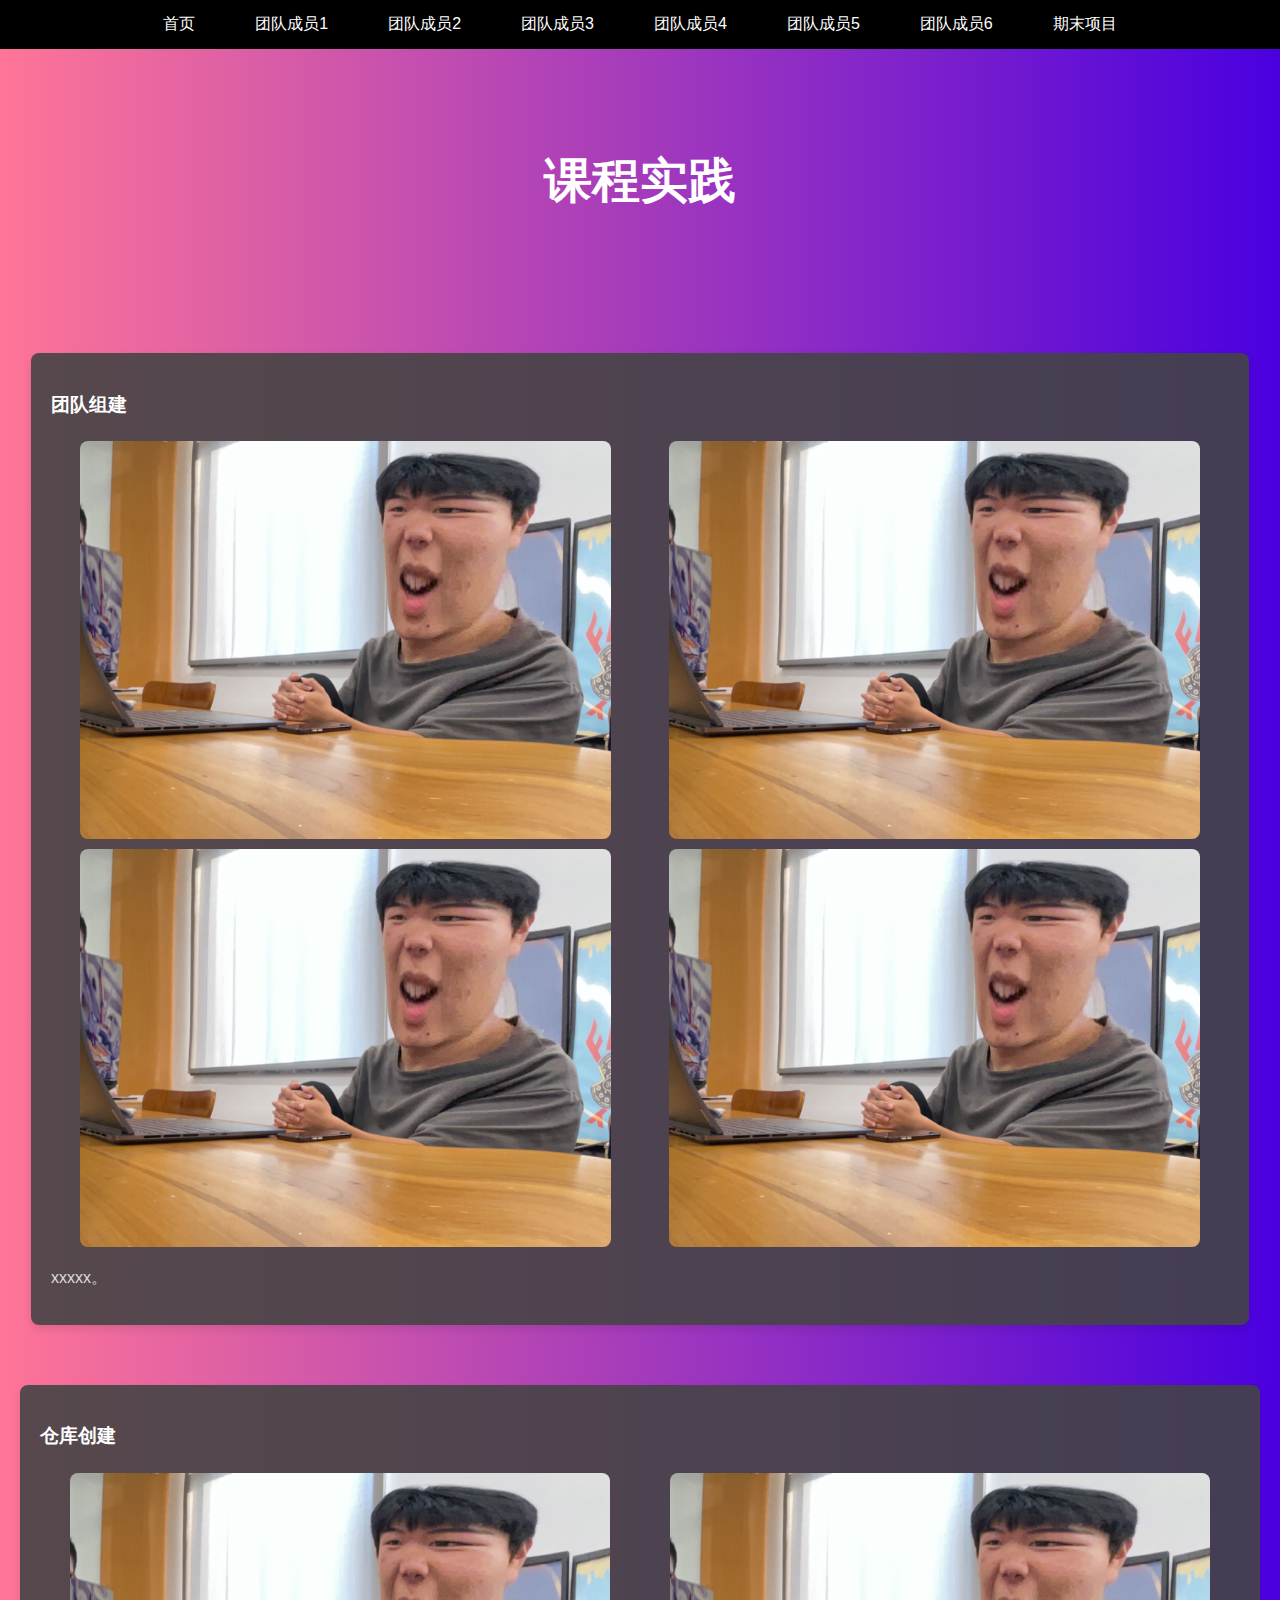
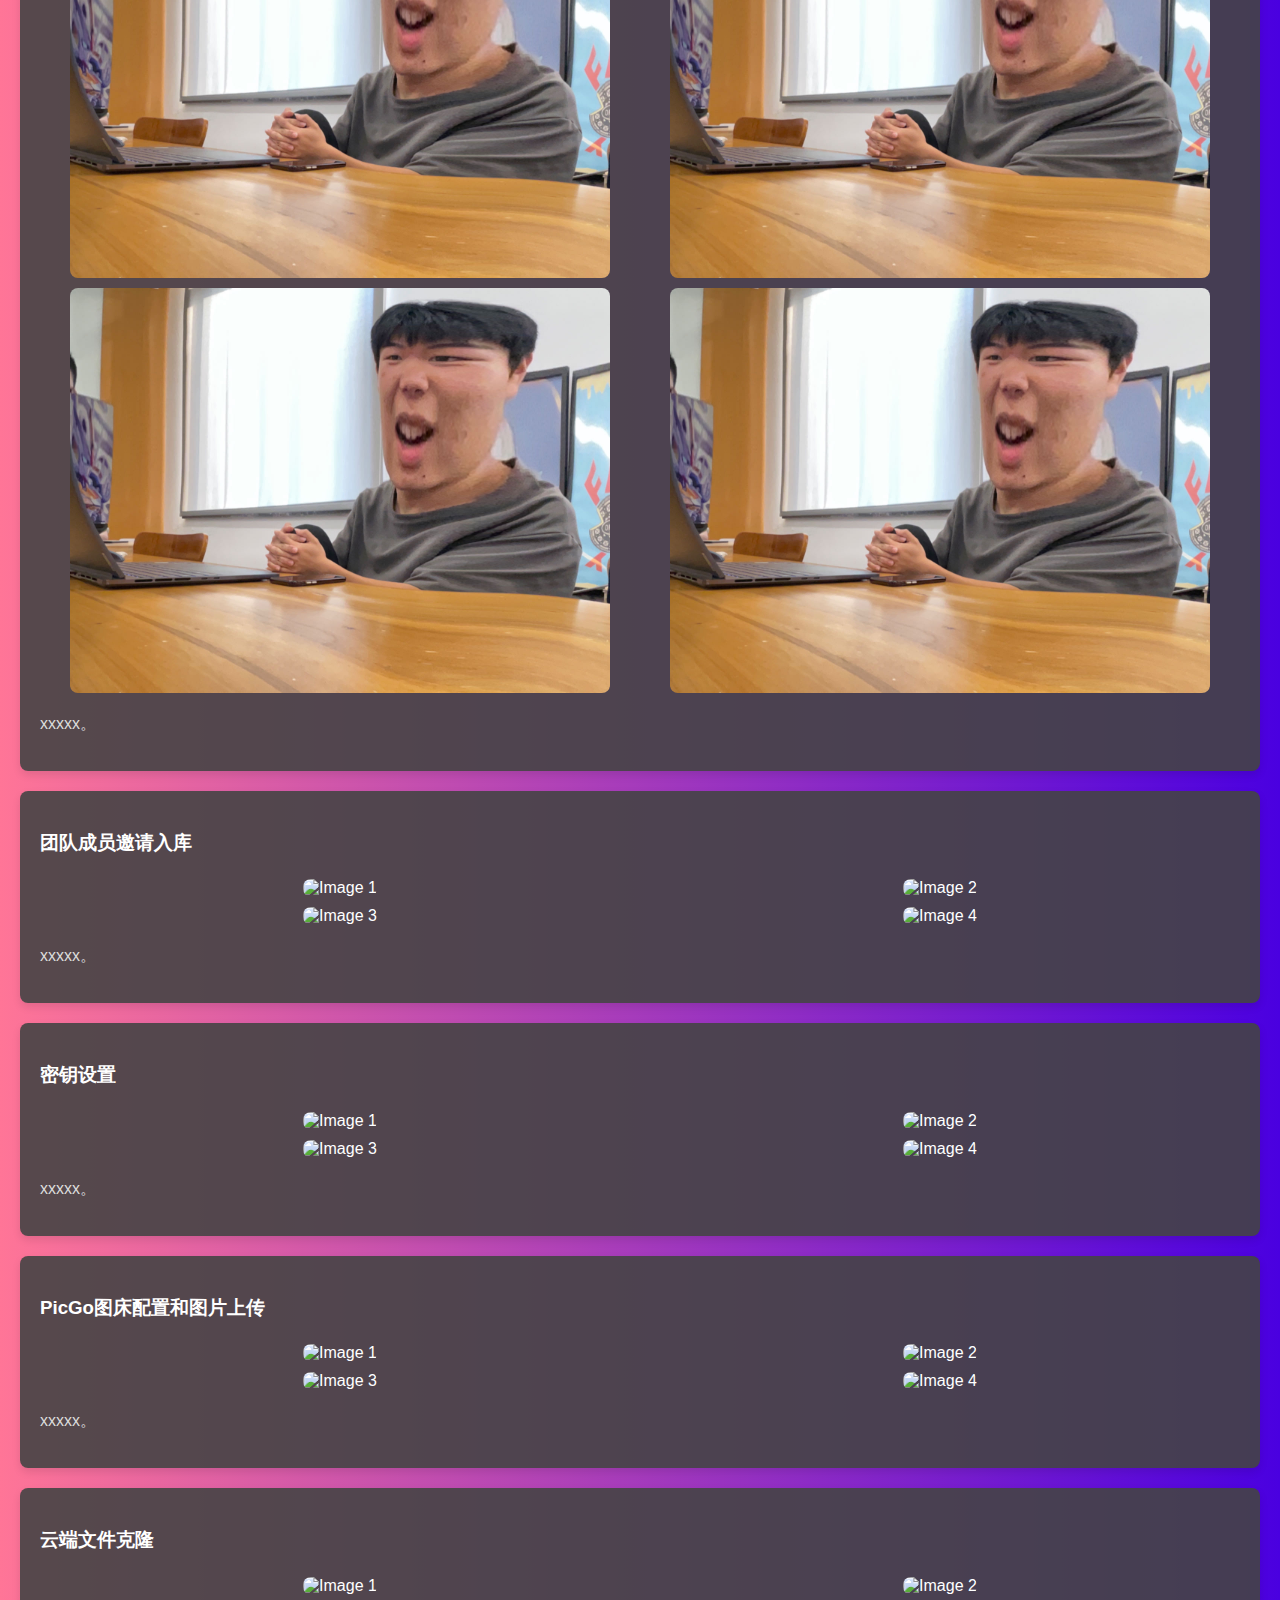
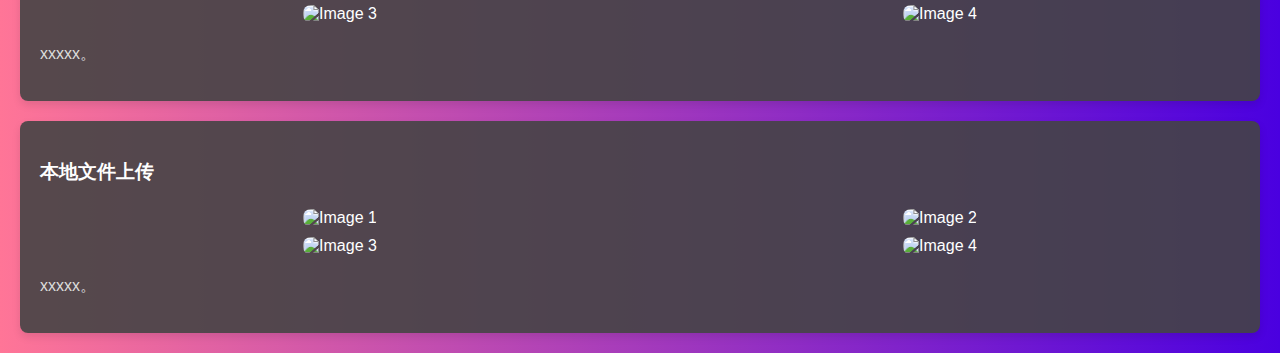
==== index.html @ 100a986e "Update index.html" ====
<!DOCTYPE html>
<html lang="zh">
<head>
<meta charset="UTF-8">
<meta name="viewport" content="width=device-width, initial-scale=1.0">
<title>课程实践 - BSST团队网站</title>
<style>
    body {
        margin: 0;
        font-family: 'Arial', sans-serif;
        background: linear-gradient(to right, #ff7597, #4a00e0);
        color: #fff;
    }

    .navbar {
        display: flex;
        justify-content: center;
        align-items: center;
        background-color: #000;
        overflow: hidden;
    }

    .navbar a {
        display: block;
        color: #fff;
        text-align: center;
        padding: 14px 30px;
        text-decoration: none;
        transition: background 0.3s, color 0.3s;
    }

    .navbar a:hover {
        background-color: #555;
    }

    .main-title {
        text-align: center;
        font-size: 3em;
        font-weight: bold;
        padding: 20px 0;
        margin-top: 80px;
    }

    .content {
        padding: 20px;
        padding-top: 100px;
    }

    .section {
        background-color: rgba(68, 68, 68, 0.9);
        margin: 20px auto;
        padding: 20px;
        border-radius: 8px;
        width: 95%;
        max-width: 1200px;
        box-shadow: 0 4px 8px rgba(0, 0, 0, 0.1);
    }

    .section h3 {
        color: #fff;
    }

    .section p {
        color: #ddd;
    }

    .image-row {
        display: flex;
        justify-content: space-around;
        align-items: flex-start; /* Align images to the top of their container */
        flex-wrap: wrap;
    }

    .image-row img {
        width: auto;
        max-width: 45%;
        height: auto;
        margin-top: 5px; /* Adjust top margin to align images vertically */
        margin-bottom: 5px; /* Adjust bottom margin to align images vertically */
        border-radius: 8px;
    }
</style>
</head>
<body>

<div class="navbar">
  <a href="index.html">首页</a>
  <a href="member1.html">团队成员1</a>
  <a href="member2.html">团队成员2</a>
  <a href="member3.html">团队成员3</a>
  <a href="member4.html">团队成员4</a>
  <a href="member5.html">团队成员5</a>
  <a href="member6.html">团队成员6</a>
  <a href="finalProject.html">期末项目</a>
</div>

<div class="main-title">课程实践</div>

<div class="content">
     <!-- Section 1 -->
     <div class="section">
        <h3>团队组建</h3>
        <div class="image-row">
            <img src="image/6613744319c55177902ddc1e0375322.jpg" alt="Image 1">
            <img src="image/6613744319c55177902ddc1e0375322.jpg" alt="Image 2">
        </div>
        <div class="image-row">
            <img src="image/6613744319c55177902ddc1e0375322.jpg" alt="Image 3">
            <img src="image/6613744319c55177902ddc1e0375322.jpg" alt="Image 4">
        </div>
        <p>xxxxx。</p>
    </div>
<!-- Repeat similar structure for other sections -->
</div>

     <!-- Section 2 -->
     <div class="section">
        <h3>仓库创建</h3>
        <div class="image-row">
            <img src="image/6613744319c55177902ddc1e0375322.jpg" alt="Image 1">
            <img src="image/6613744319c55177902ddc1e0375322.jpg" alt="Image 2">
        </div>
        <div class="image-row">
            <img src="image/6613744319c55177902ddc1e0375322.jpg" alt="Image 3">
            <img src="image/6613744319c55177902ddc1e0375322.jpg" alt="Image 4">
        </div>
        <p>xxxxx。</p>
    </div>
    <!-- Repeat similar structure for other sections -->
    </div>

     <!-- Section 3 -->
     <div class="section">
        <h3>团队成员邀请入库</h3>
        <div class="image-row">
            <img src="img/87597ebebbc09ba1e4bad06ac5059c5.png" alt="Image 1">
            <img src="img/80e1417911de6636e4ae96bb627ac75.png" alt="Image 2">
        </div>
        <div class="image-row">
            <img src="img/3ae6929004455ca834f9455413f6040.png" alt="Image 3">
            <img src="path-to-your-image4.jpg" alt="Image 4">
        </div>
        <p>xxxxx。</p>
    </div>
    <!-- Repeat similar structure for other sections -->
    </div>
         <!-- Section 4 -->
<div class="section">
    <h3>密钥设置</h3>
    <div class="image-row">
        <img src="img/87597ebebbc09ba1e4bad06ac5059c5.png" alt="Image 1">
        <img src="img/80e1417911de6636e4ae96bb627ac75.png" alt="Image 2">
    </div>
    <div class="image-row">
        <img src="img/3ae6929004455ca834f9455413f6040.png" alt="Image 3">
        <img src="path-to-your-image4.jpg" alt="Image 4">
    </div>
    <p>xxxxx。</p>
</div>
<!-- Repeat similar structure for other sections -->
</div>

     <!-- Section 5 -->
     <div class="section">
        <h3>PicGo图床配置和图片上传</h3>
        <div class="image-row">
            <img src="img/87597ebebbc09ba1e4bad06ac5059c5.png" alt="Image 1">
            <img src="img/80e1417911de6636e4ae96bb627ac75.png" alt="Image 2">
        </div>
        <div class="image-row">
            <img src="img/3ae6929004455ca834f9455413f6040.png" alt="Image 3">
            <img src="path-to-your-image4.jpg" alt="Image 4">
        </div>
        <p>xxxxx。</p>
    </div>
    <!-- Repeat similar structure for other sections -->
    </div>

         <!-- Section 6 -->
<div class="section">
    <h3>云端文件克隆</h3>
    <div class="image-row">
        <img src="img/87597ebebbc09ba1e4bad06ac5059c5.png" alt="Image 1">
        <img src="img/80e1417911de6636e4ae96bb627ac75.png" alt="Image 2">
    </div>
    <div class="image-row">
        <img src="img/3ae6929004455ca834f9455413f6040.png" alt="Image 3">
        <img src="path-to-your-image4.jpg" alt="Image 4">
    </div>
    <p>xxxxx。</p>
</div>
<!-- Repeat similar structure for other sections -->
</div>

     <!-- Section 7 -->
     <div class="section">
        <h3>本地文件上传</h3>
        <div class="image-row">
            <img src="img/87597ebebbc09ba1e4bad06ac5059c5.png" alt="Image 1">
            <img src="img/80e1417911de6636e4ae96bb627ac75.png" alt="Image 2">
        </div>
        <div class="image-row">
            <img src="img/3ae6929004455ca834f9455413f6040.png" alt="Image 3">
            <img src="path-to-your-image4.jpg" alt="Image 4">
        </div>
        <p>xxxxx。</p>
    </div>
    <!-- Repeat similar structure for other sections -->
    </div>
</body>
</html>
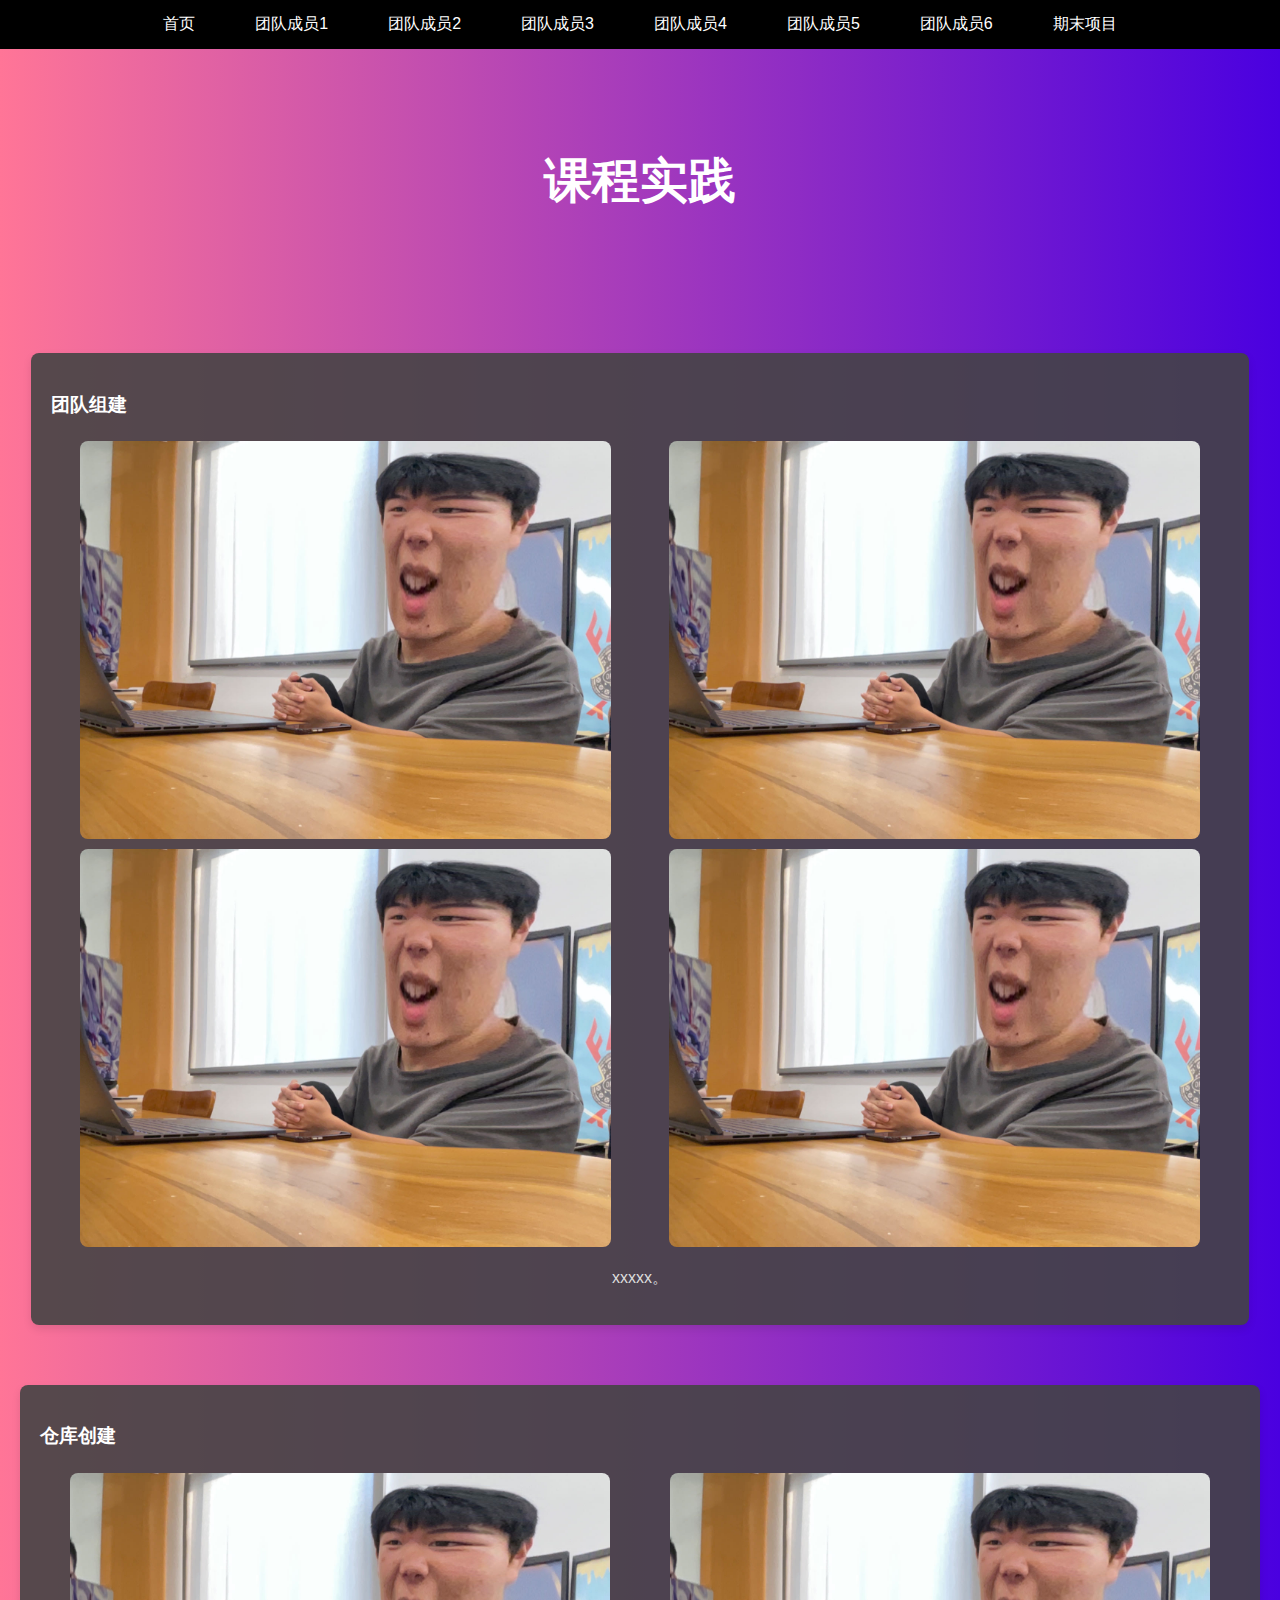
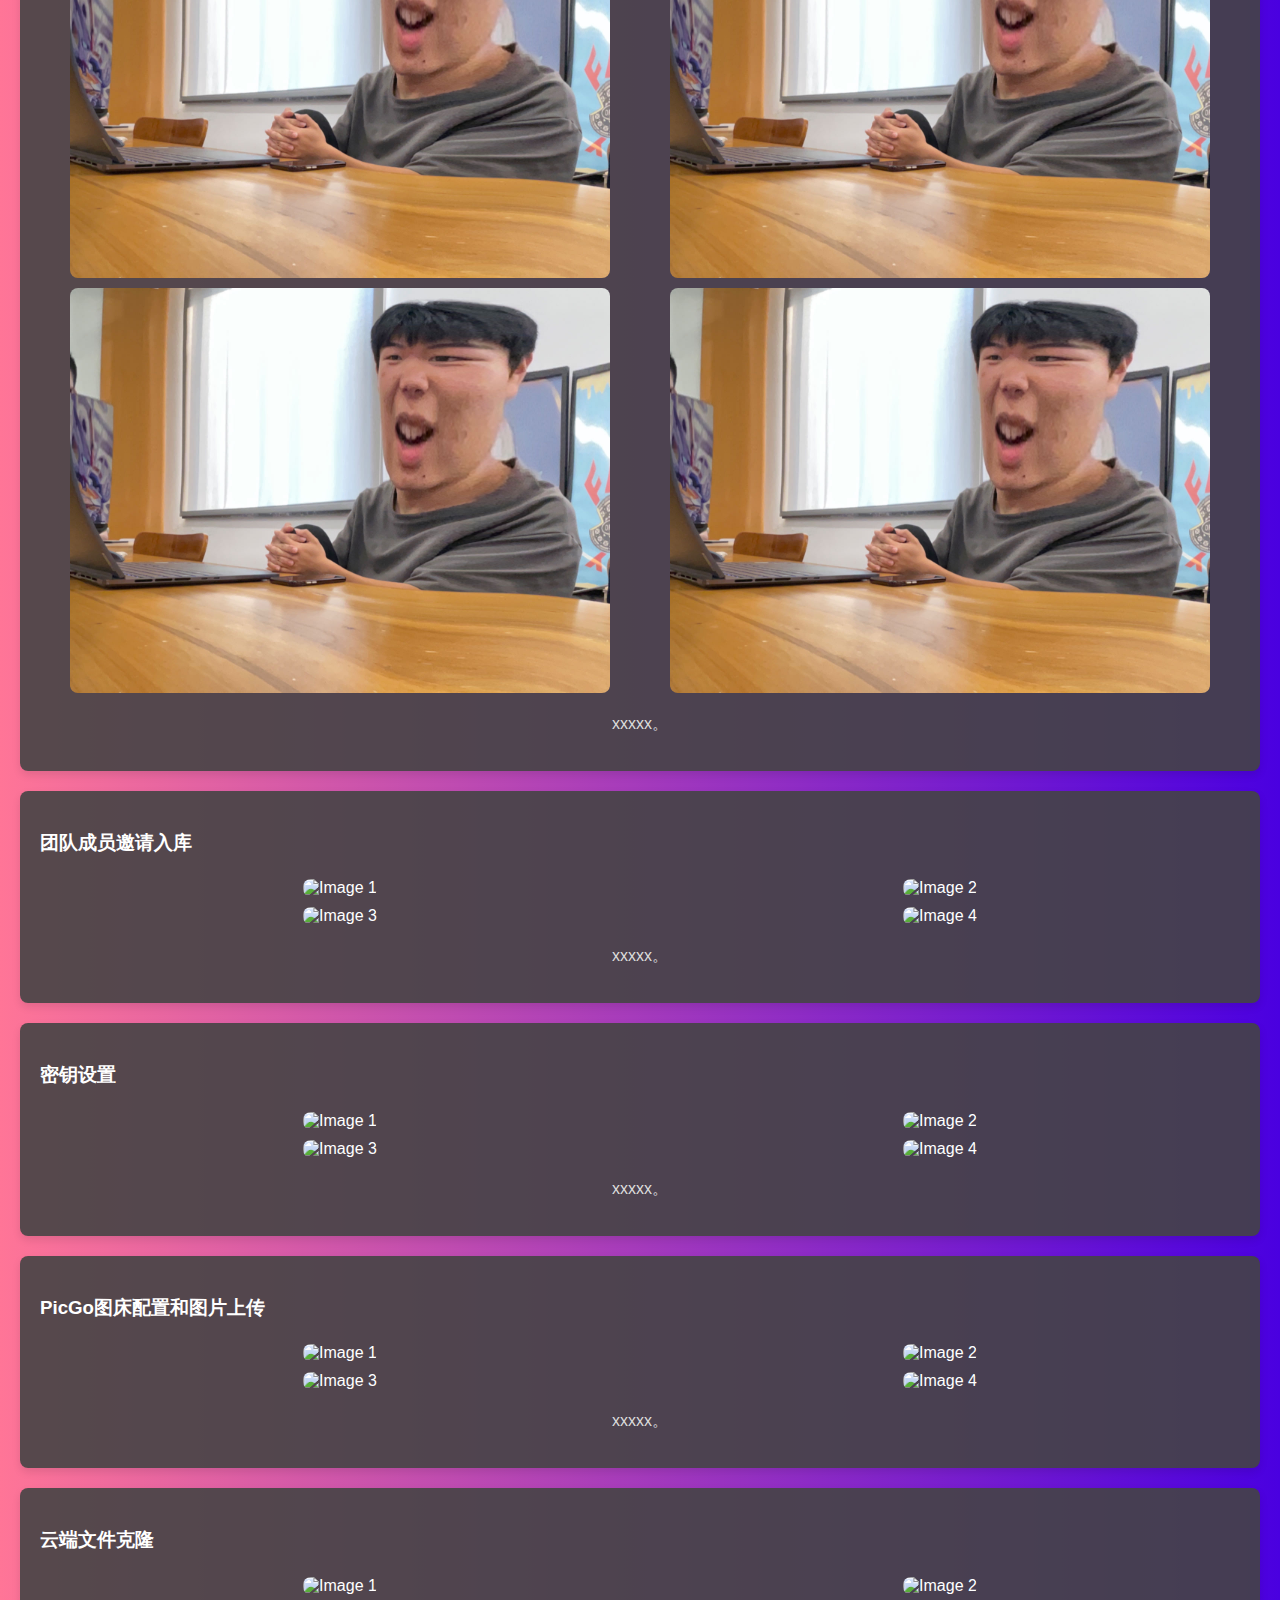
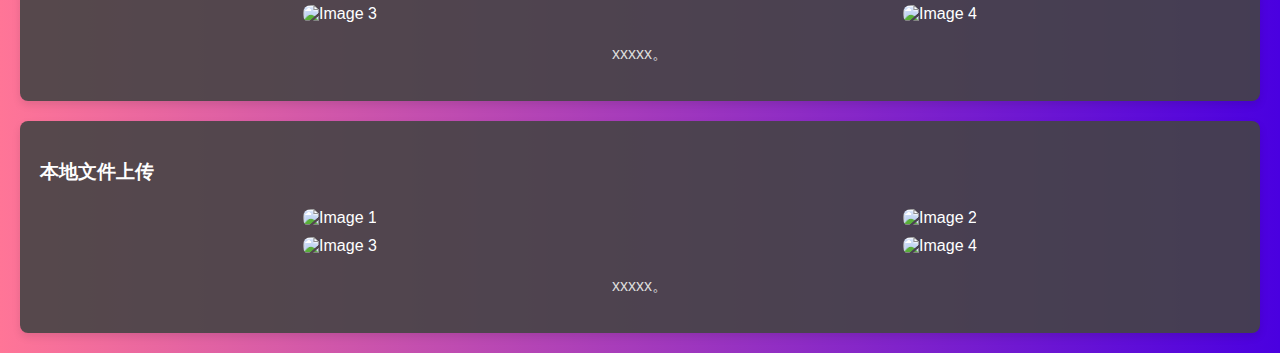
==== commit 56d29f27: "Update index.html" ====
--- a/index.html
+++ b/index.html
@@ -62,7 +62,9 @@
 
     .section p {
         color: #ddd;
-    }
+        text-align: center; /* Aligns the text to the center */
+    }
+
 
     .image-row {
         display: flex;
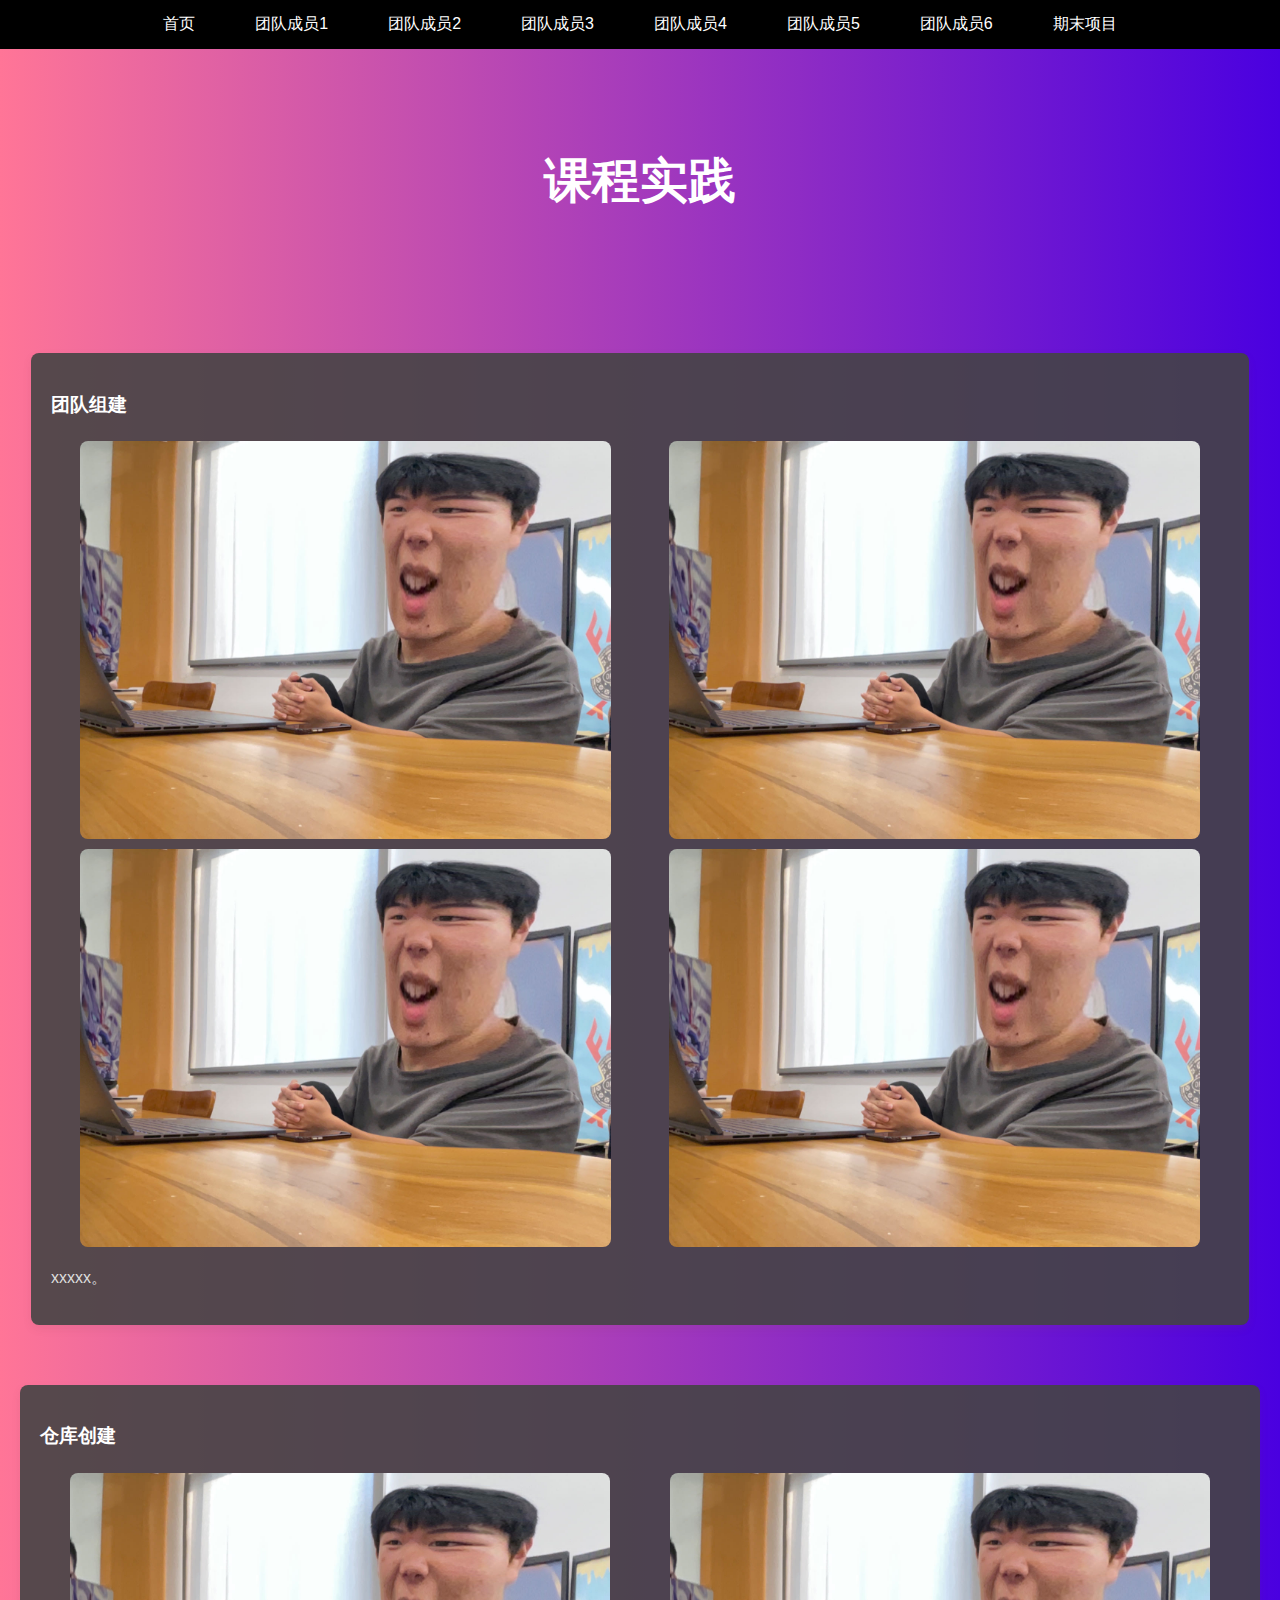
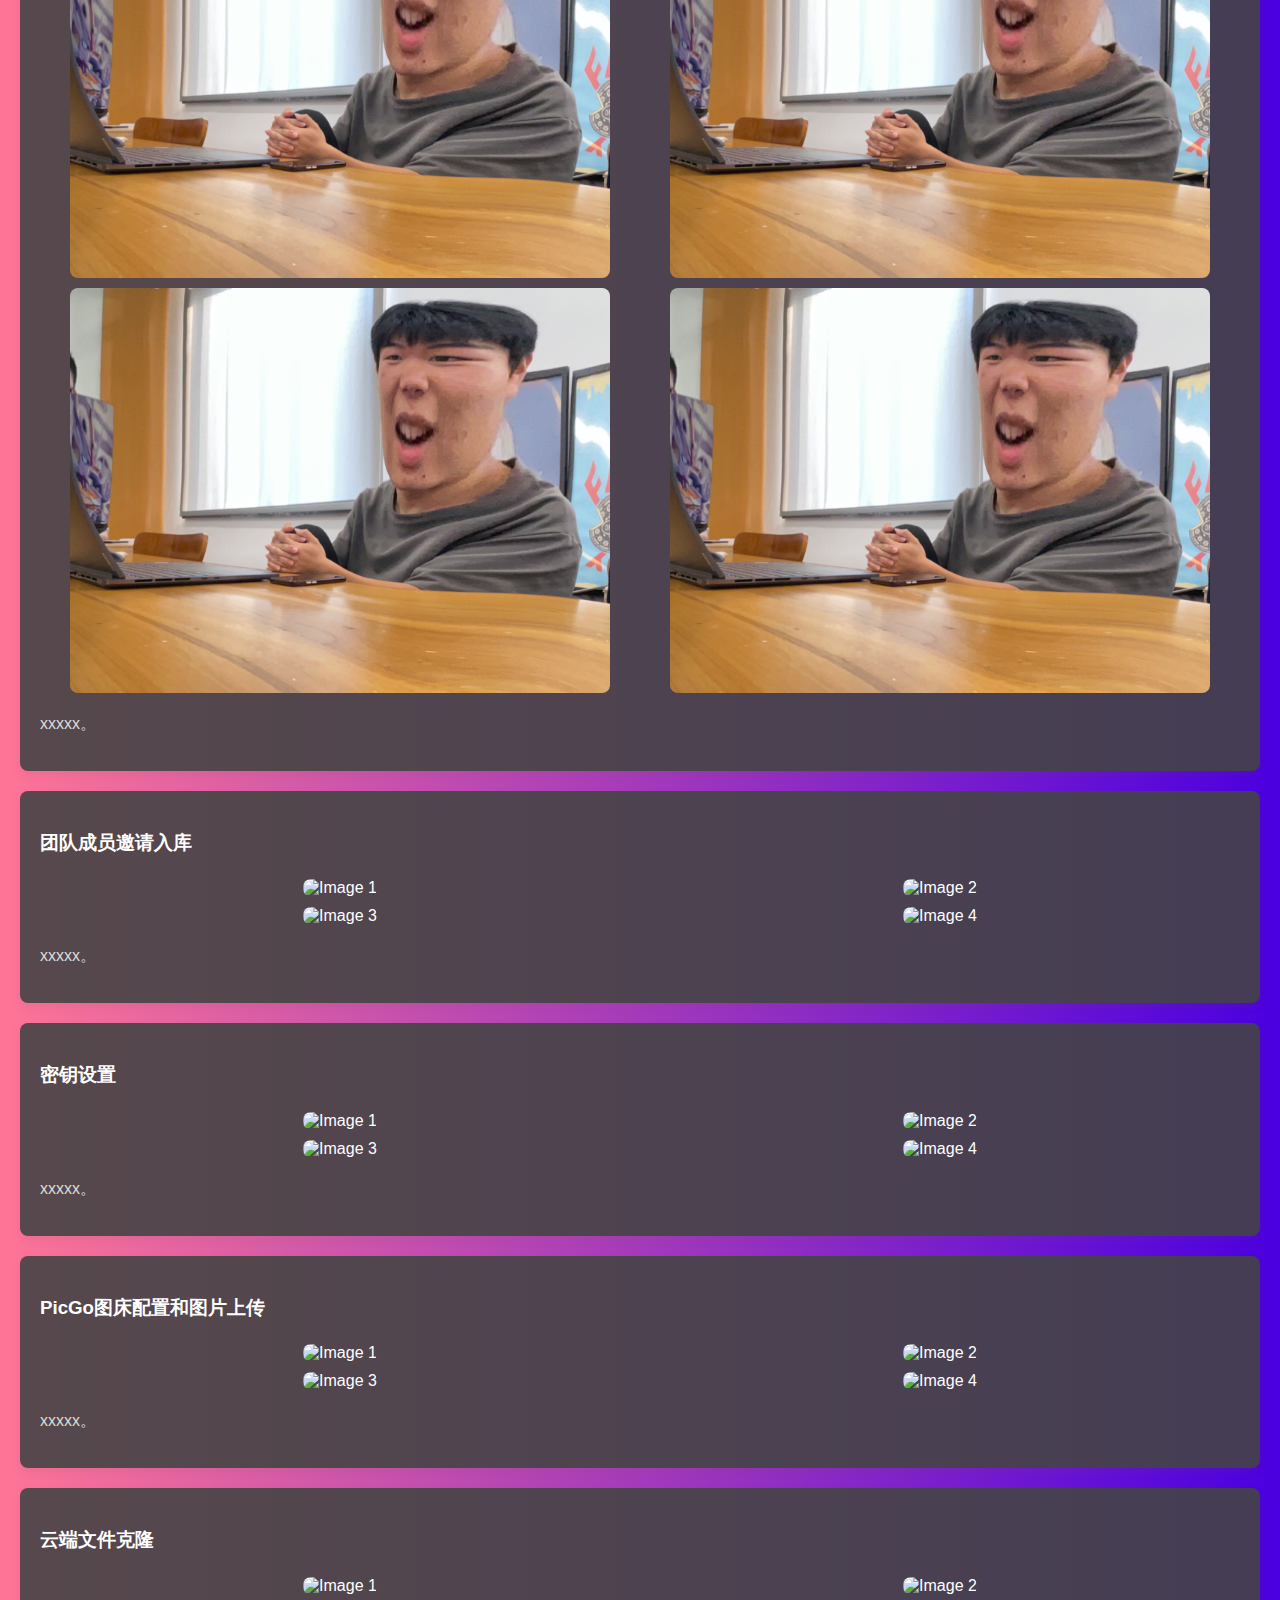
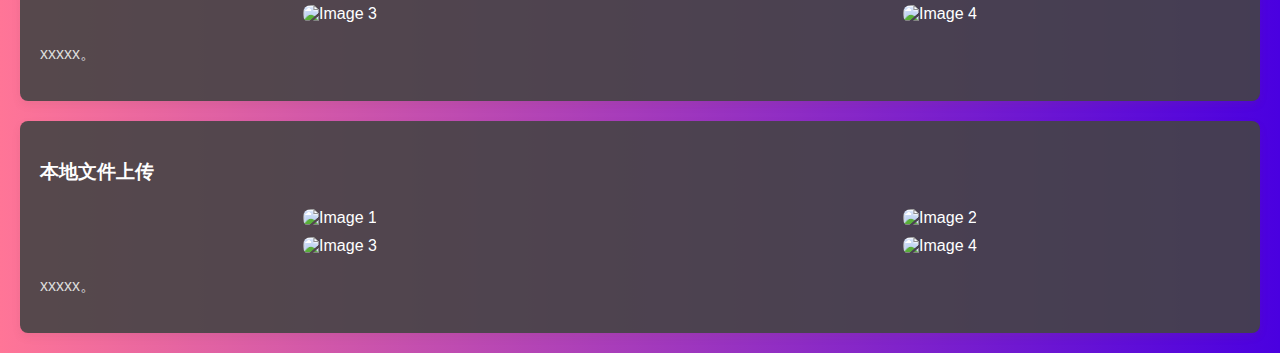
==== commit 59f2e6a5: "Update index.html" ====
--- a/index.html
+++ b/index.html
@@ -53,16 +53,16 @@
         border-radius: 8px;
         width: 95%;
         max-width: 1200px;
-        box-shadow: 0 4px 8px rgba(0, 0, 0, 0.1);
+        box-shadow: 0 4px 8px rgba(129, 65, 65, 0.1);
     }
 
     .section h3 {
         color: #fff;
     }
 
-    .section p {
+  .section p {
         color: #ddd;
-        text-align: center; /* Aligns the text to the center */
+        text-align: left; /* Aligns the text to the center */
     }
 
 
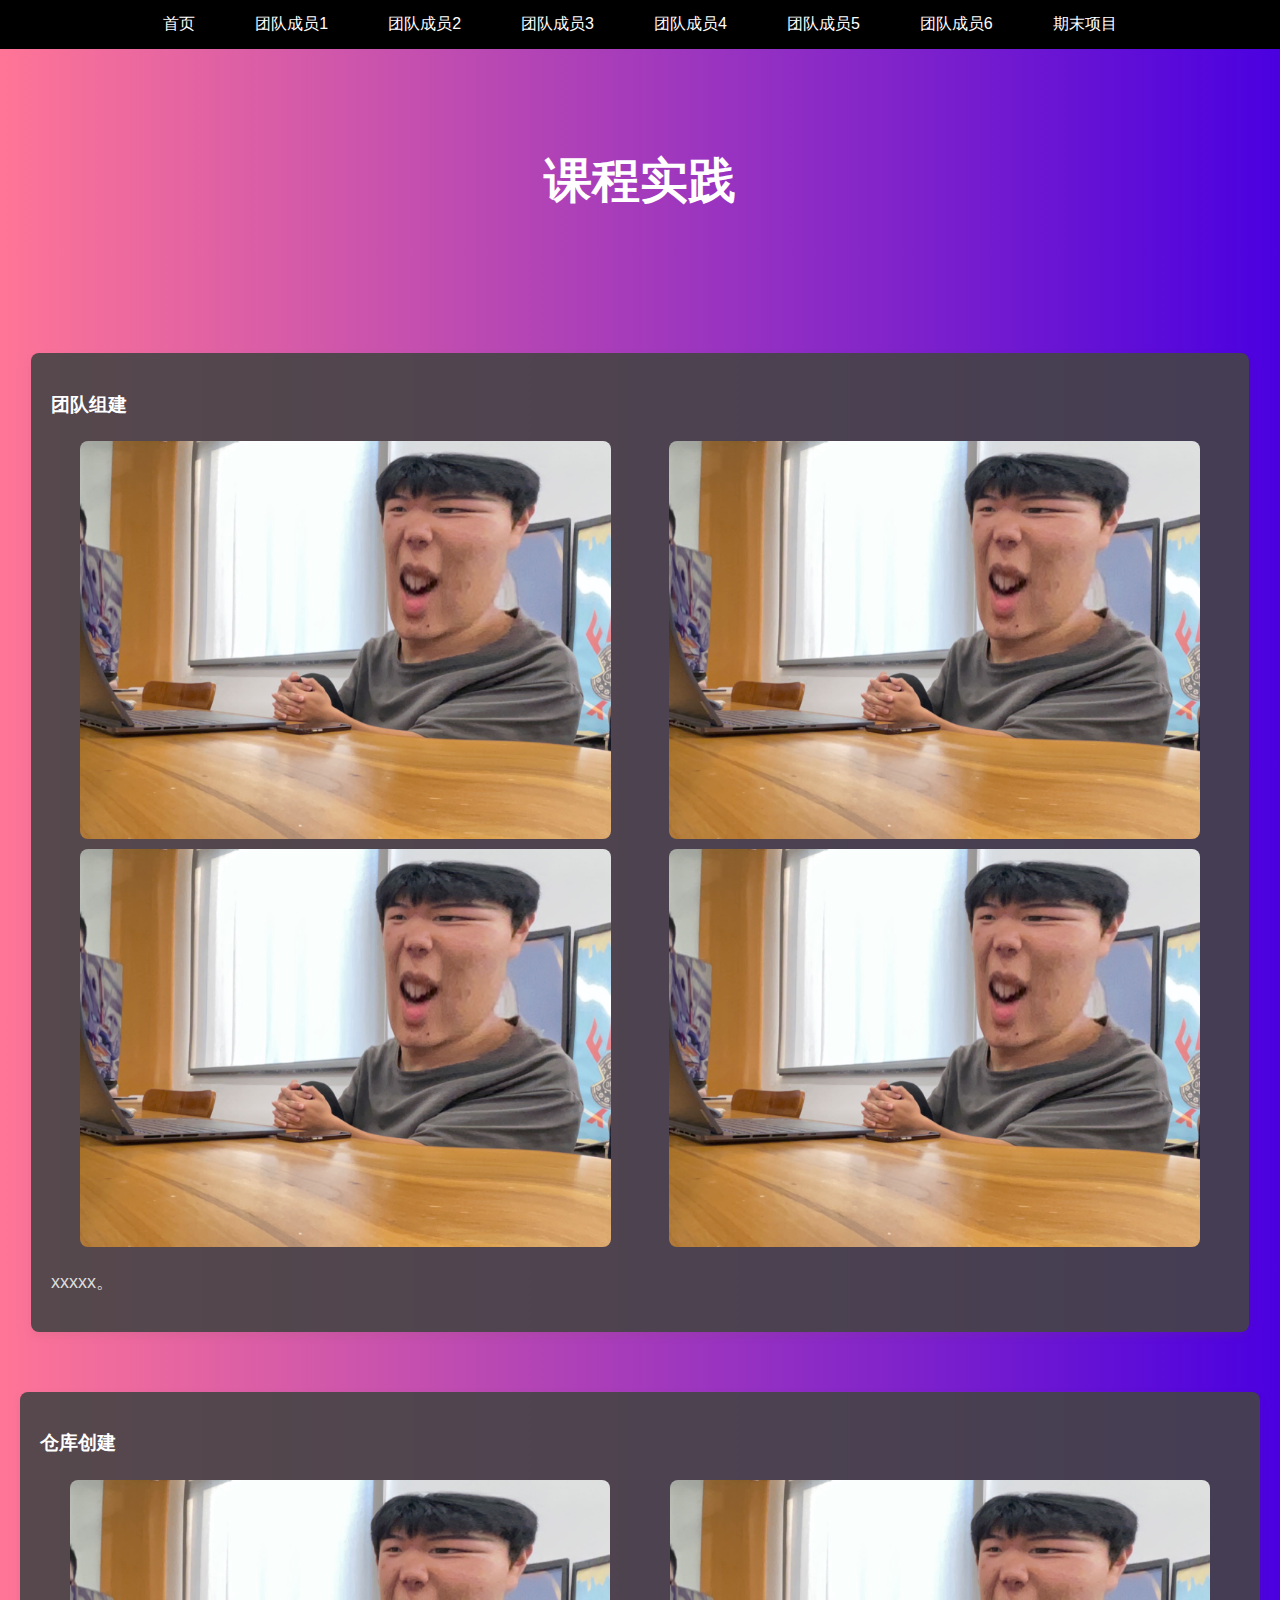
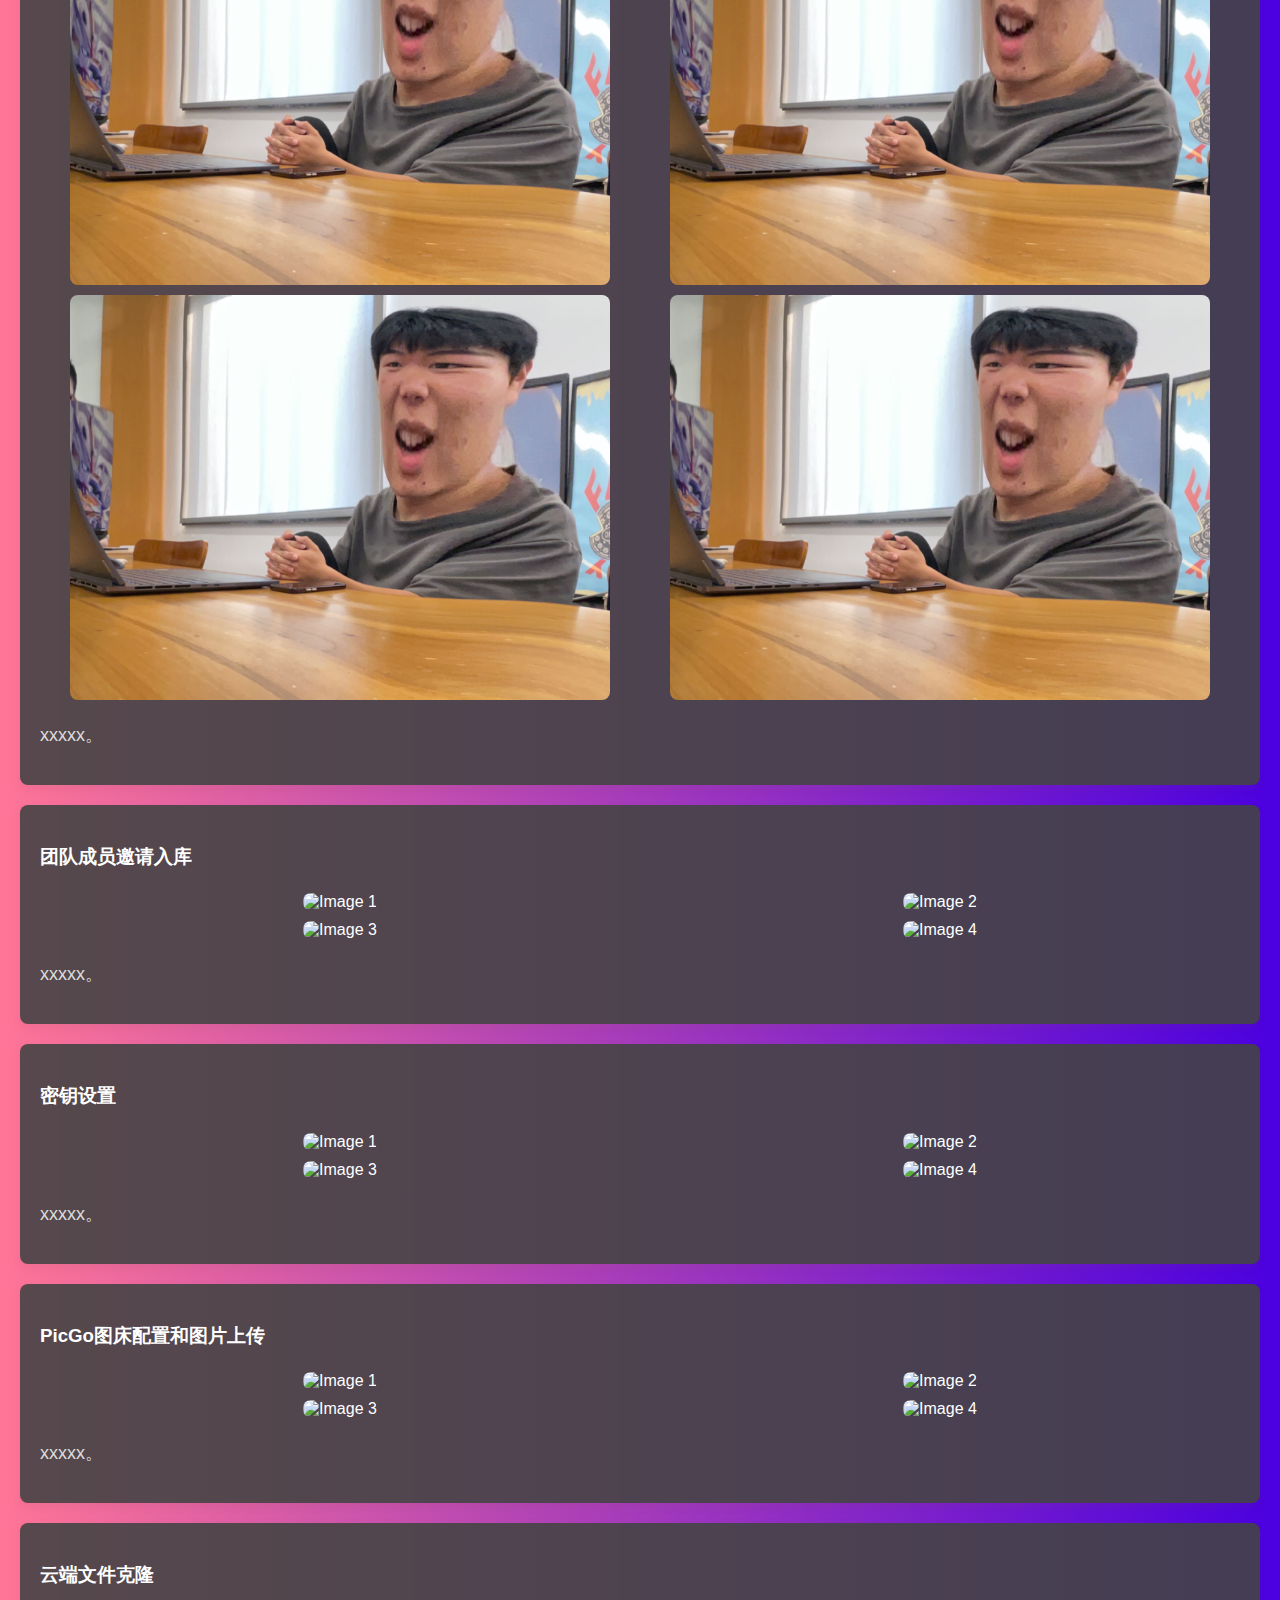
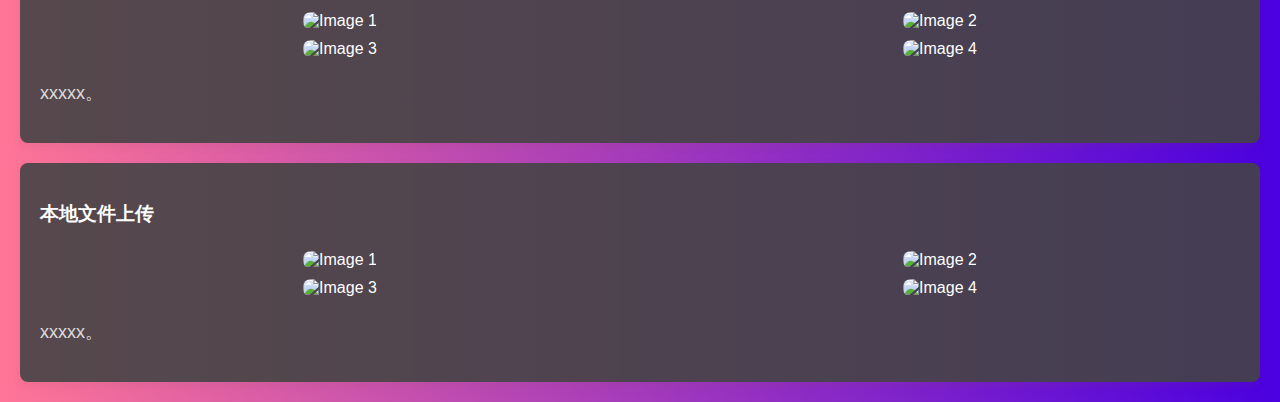
==== commit 056123d1: "Update index.html" ====
--- a/index.html
+++ b/index.html
@@ -60,11 +60,11 @@
         color: #fff;
     }
 
-  .section p {
+    .section p {
         color: #ddd;
-        text-align: left; /* Aligns the text to the center */
-    }
-
+        text-align: left;
+        font-size: 18px; /* Increase font size */
+    }
 
     .image-row {
         display: flex;
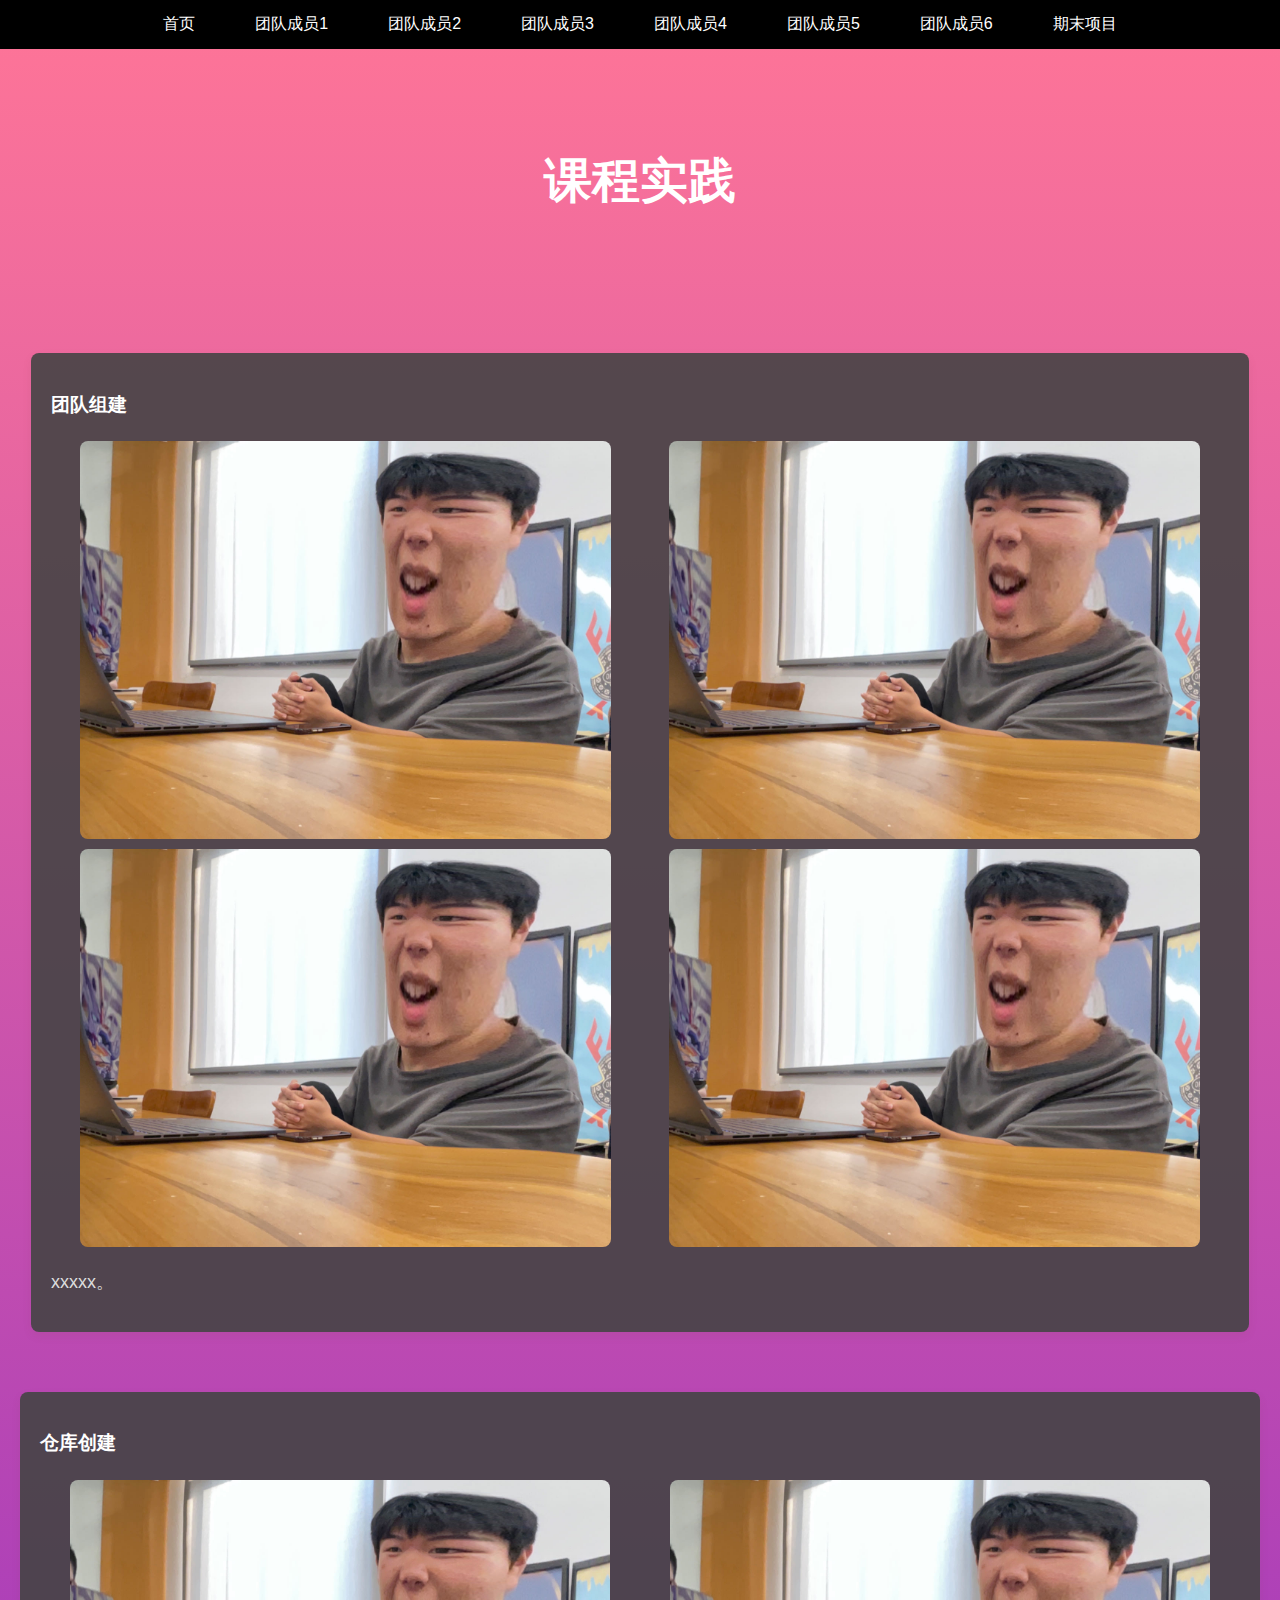
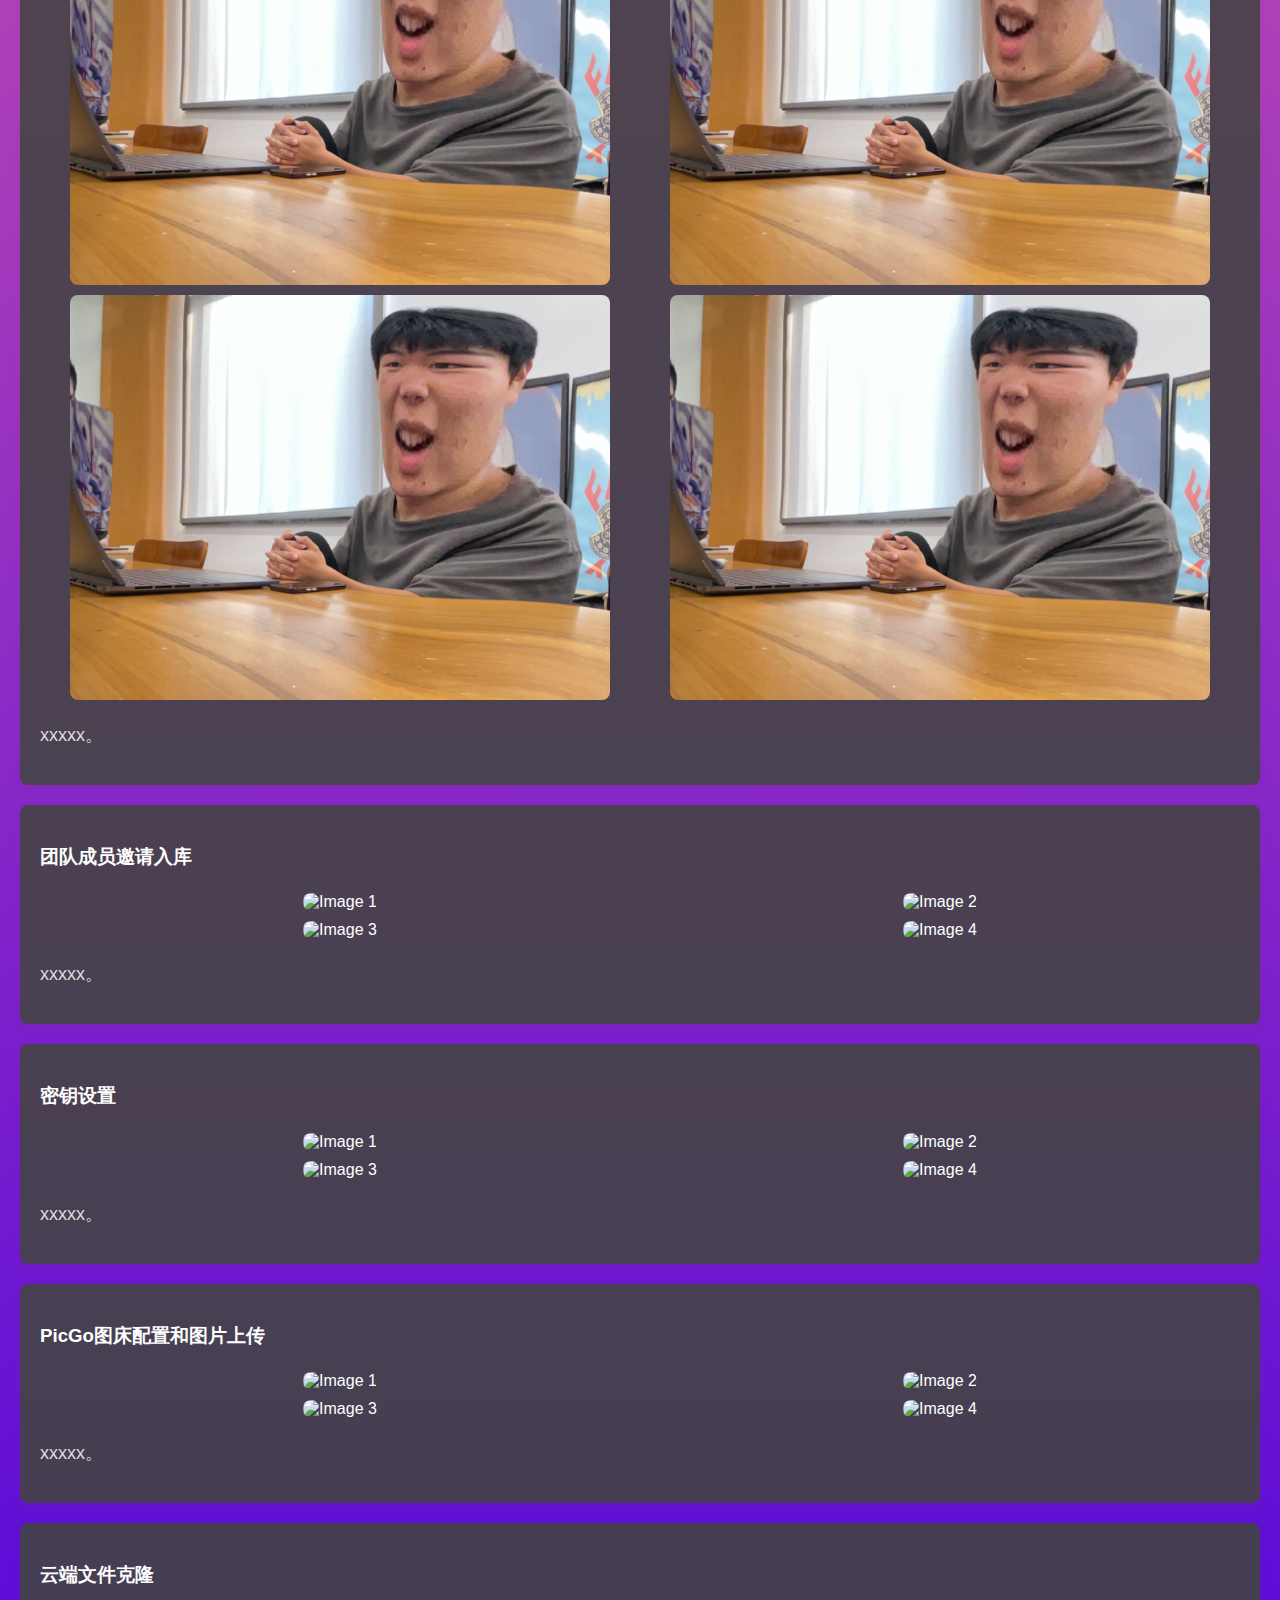
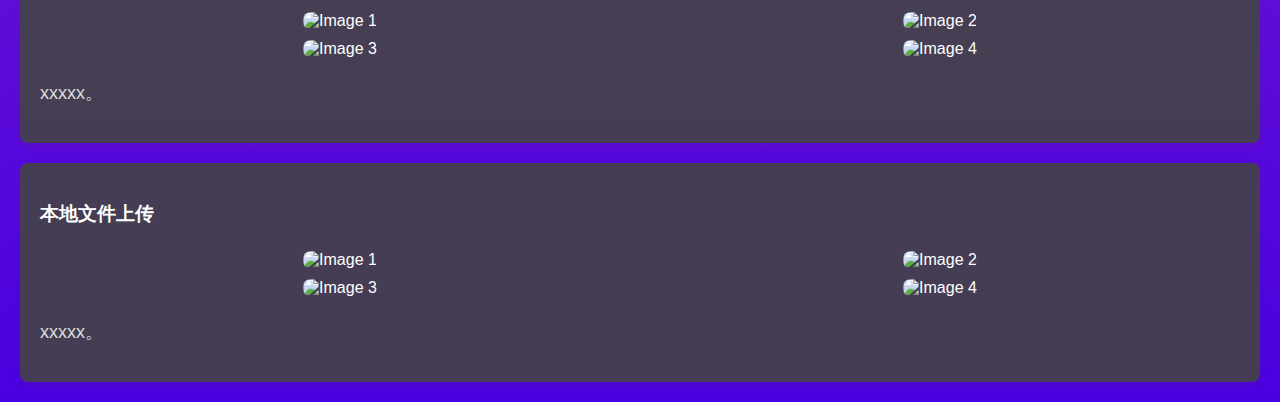
==== commit 7007ea8b: "Update index.html" ====
--- a/index.html
+++ b/index.html
@@ -8,7 +8,7 @@
     body {
         margin: 0;
         font-family: 'Arial', sans-serif;
-        background: linear-gradient(to right, #ff7597, #4a00e0);
+        background: linear-gradient(to bottom, #ff7597, #4a00e0);
         color: #fff;
     }
 
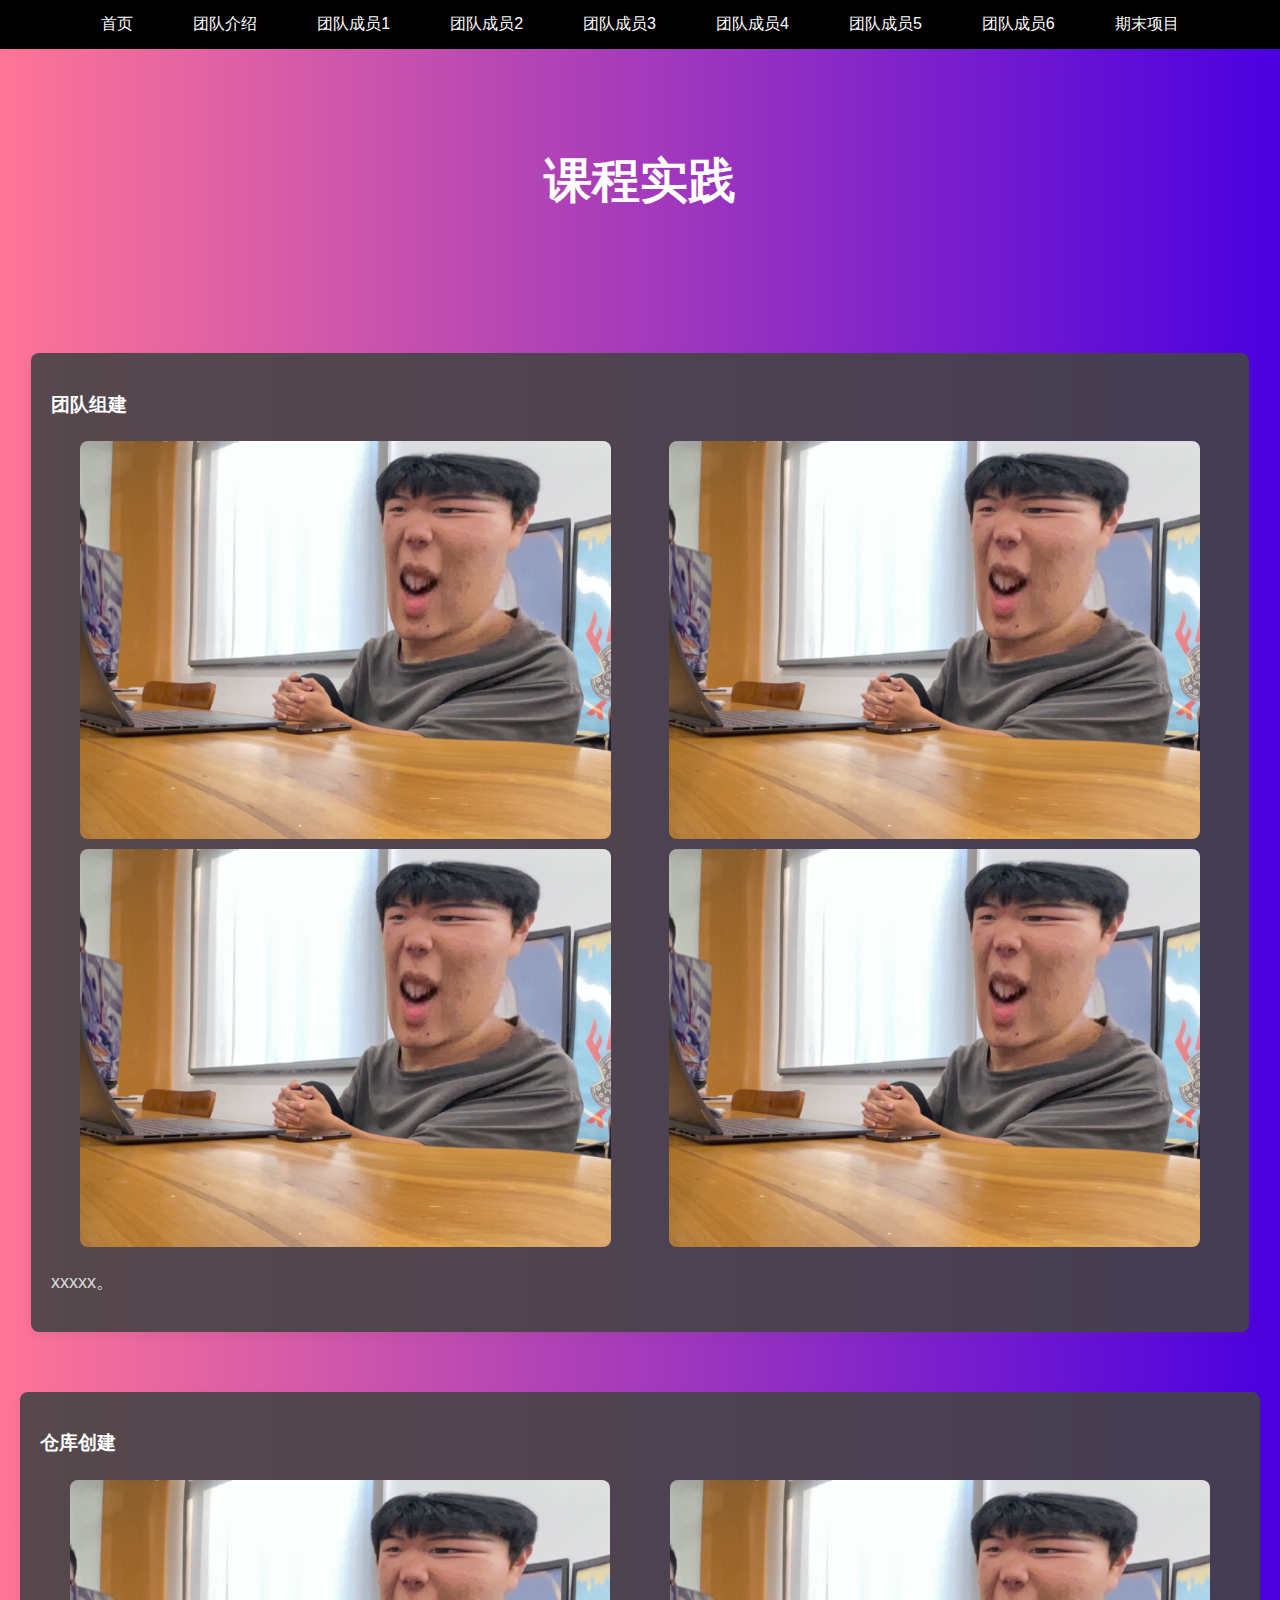
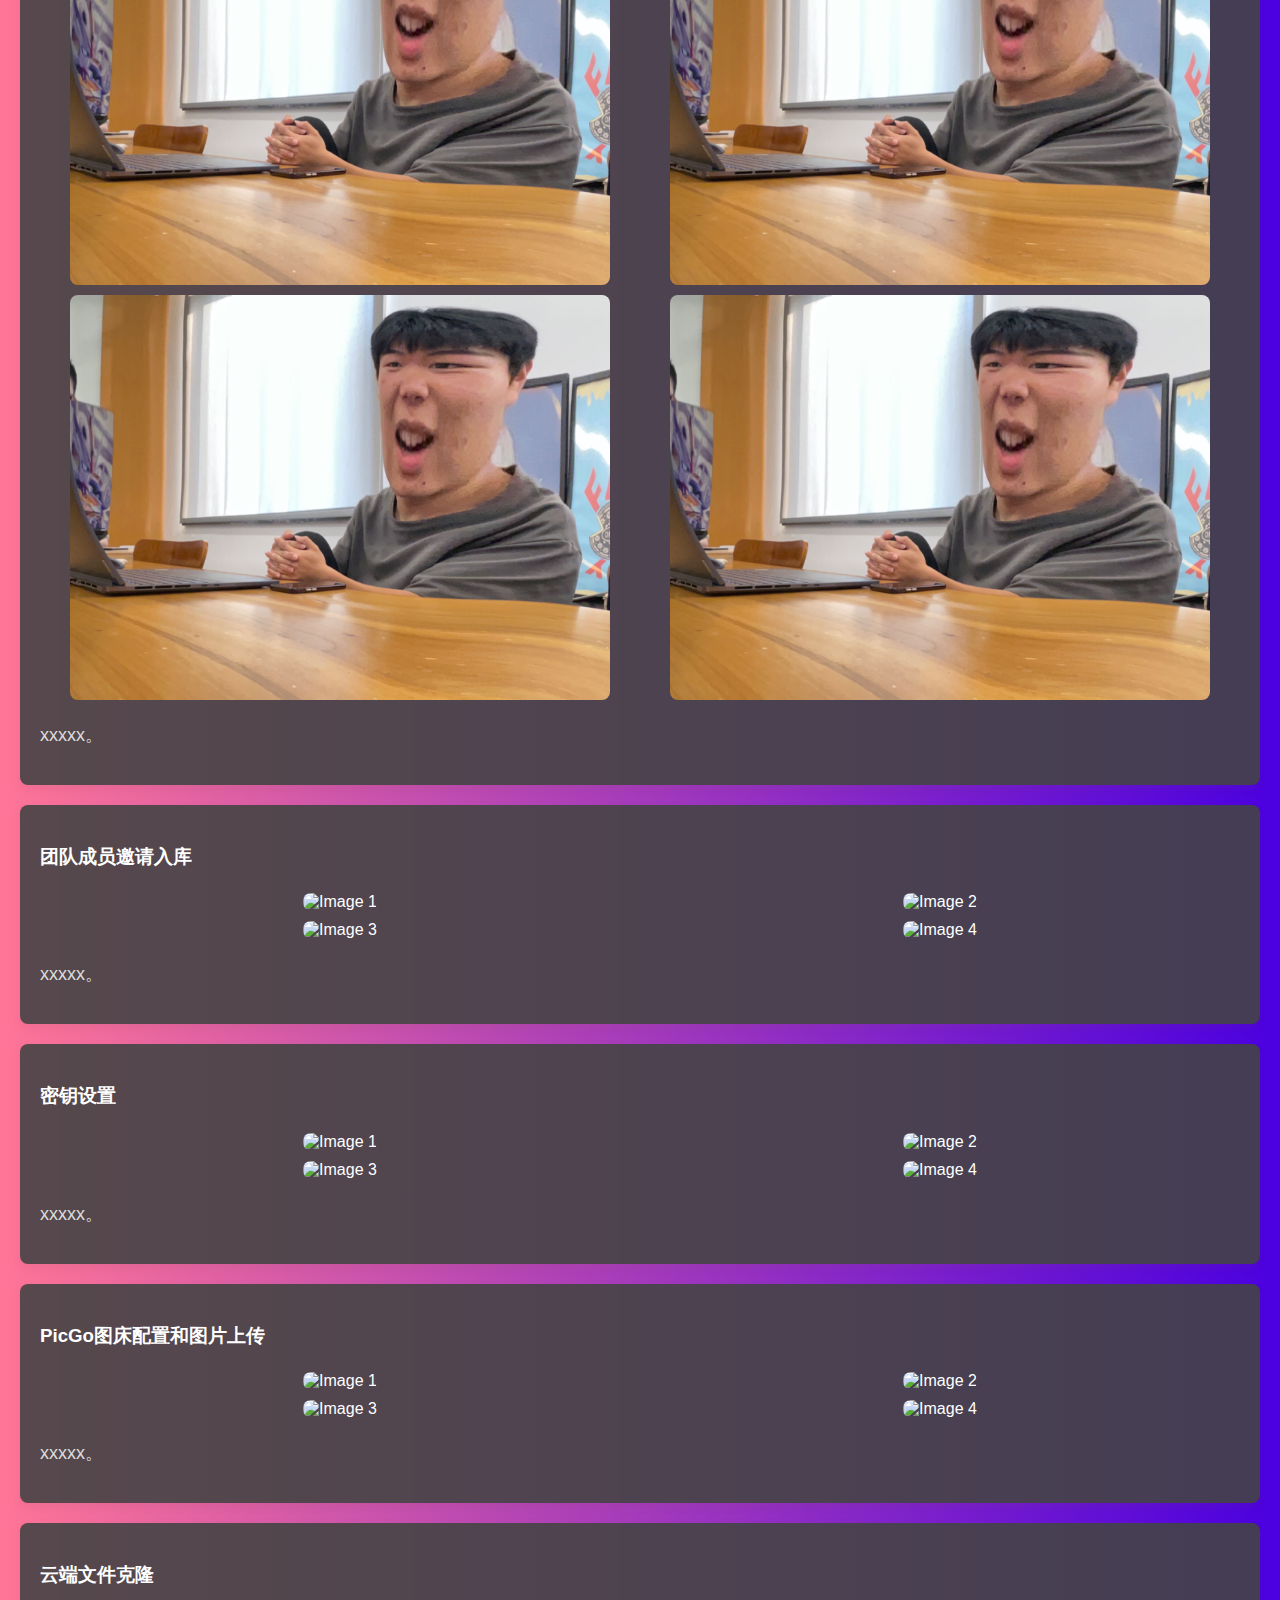
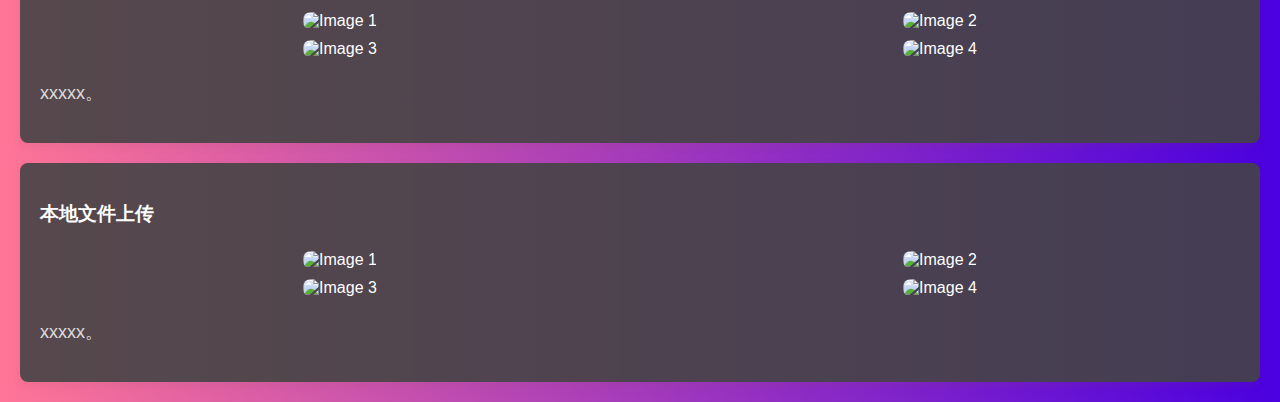
==== commit 58fff6f6: "1" ====
--- a/index.html
+++ b/index.html
@@ -8,7 +8,7 @@
     body {
         margin: 0;
         font-family: 'Arial', sans-serif;
-        background: linear-gradient(to bottom, #ff7597, #4a00e0);
+        background: linear-gradient(to right, #ff7597, #4a00e0);
         color: #fff;
     }
 
@@ -87,6 +87,7 @@
 
 <div class="navbar">
   <a href="index.html">首页</a>
+  <a href="team introduction.html">团队介绍</a>
   <a href="member1.html">团队成员1</a>
   <a href="member2.html">团队成员2</a>
   <a href="member3.html">团队成员3</a>
@@ -135,7 +136,7 @@
      <div class="section">
         <h3>团队成员邀请入库</h3>
         <div class="image-row">
-            <img src="img/87597ebebbc09ba1e4bad06ac5059c5.png" alt="Image 1">
+            <img src="image/" alt="Image 1">
             <img src="img/80e1417911de6636e4ae96bb627ac75.png" alt="Image 2">
         </div>
         <div class="image-row">
